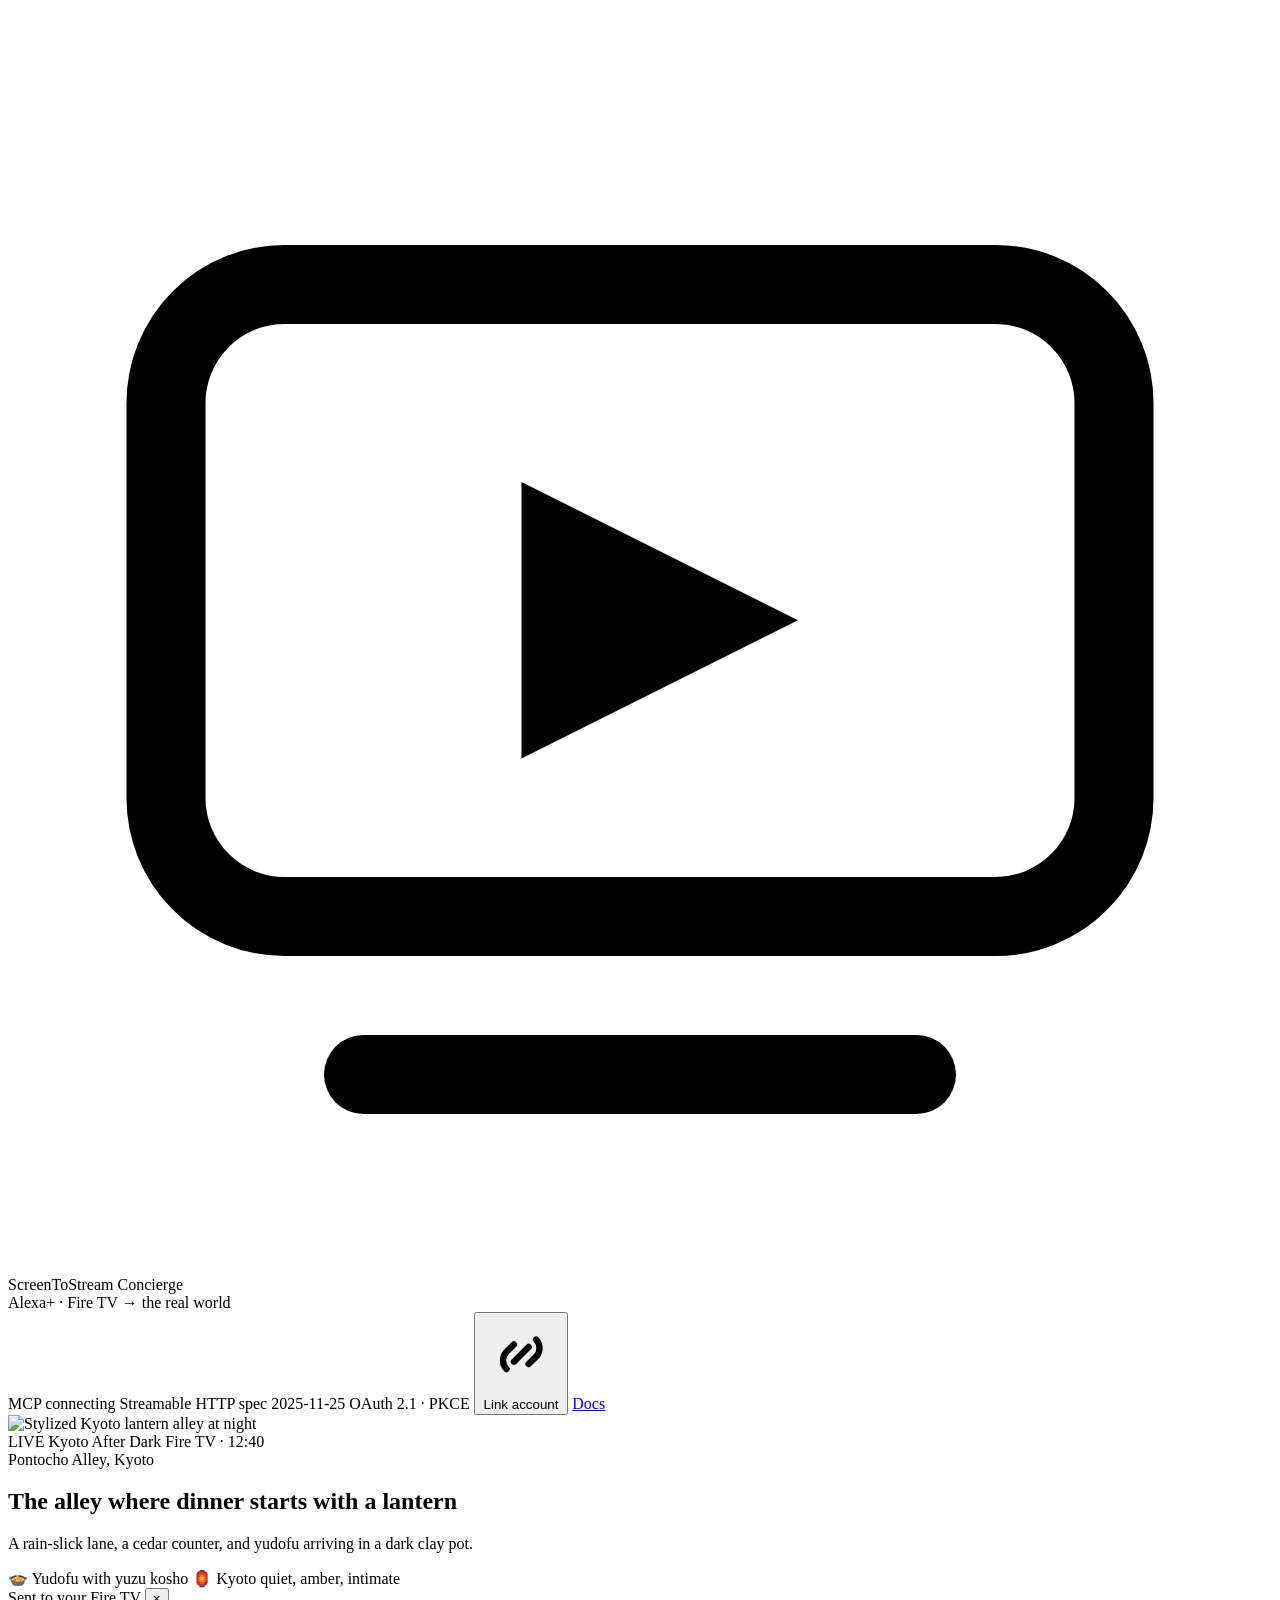
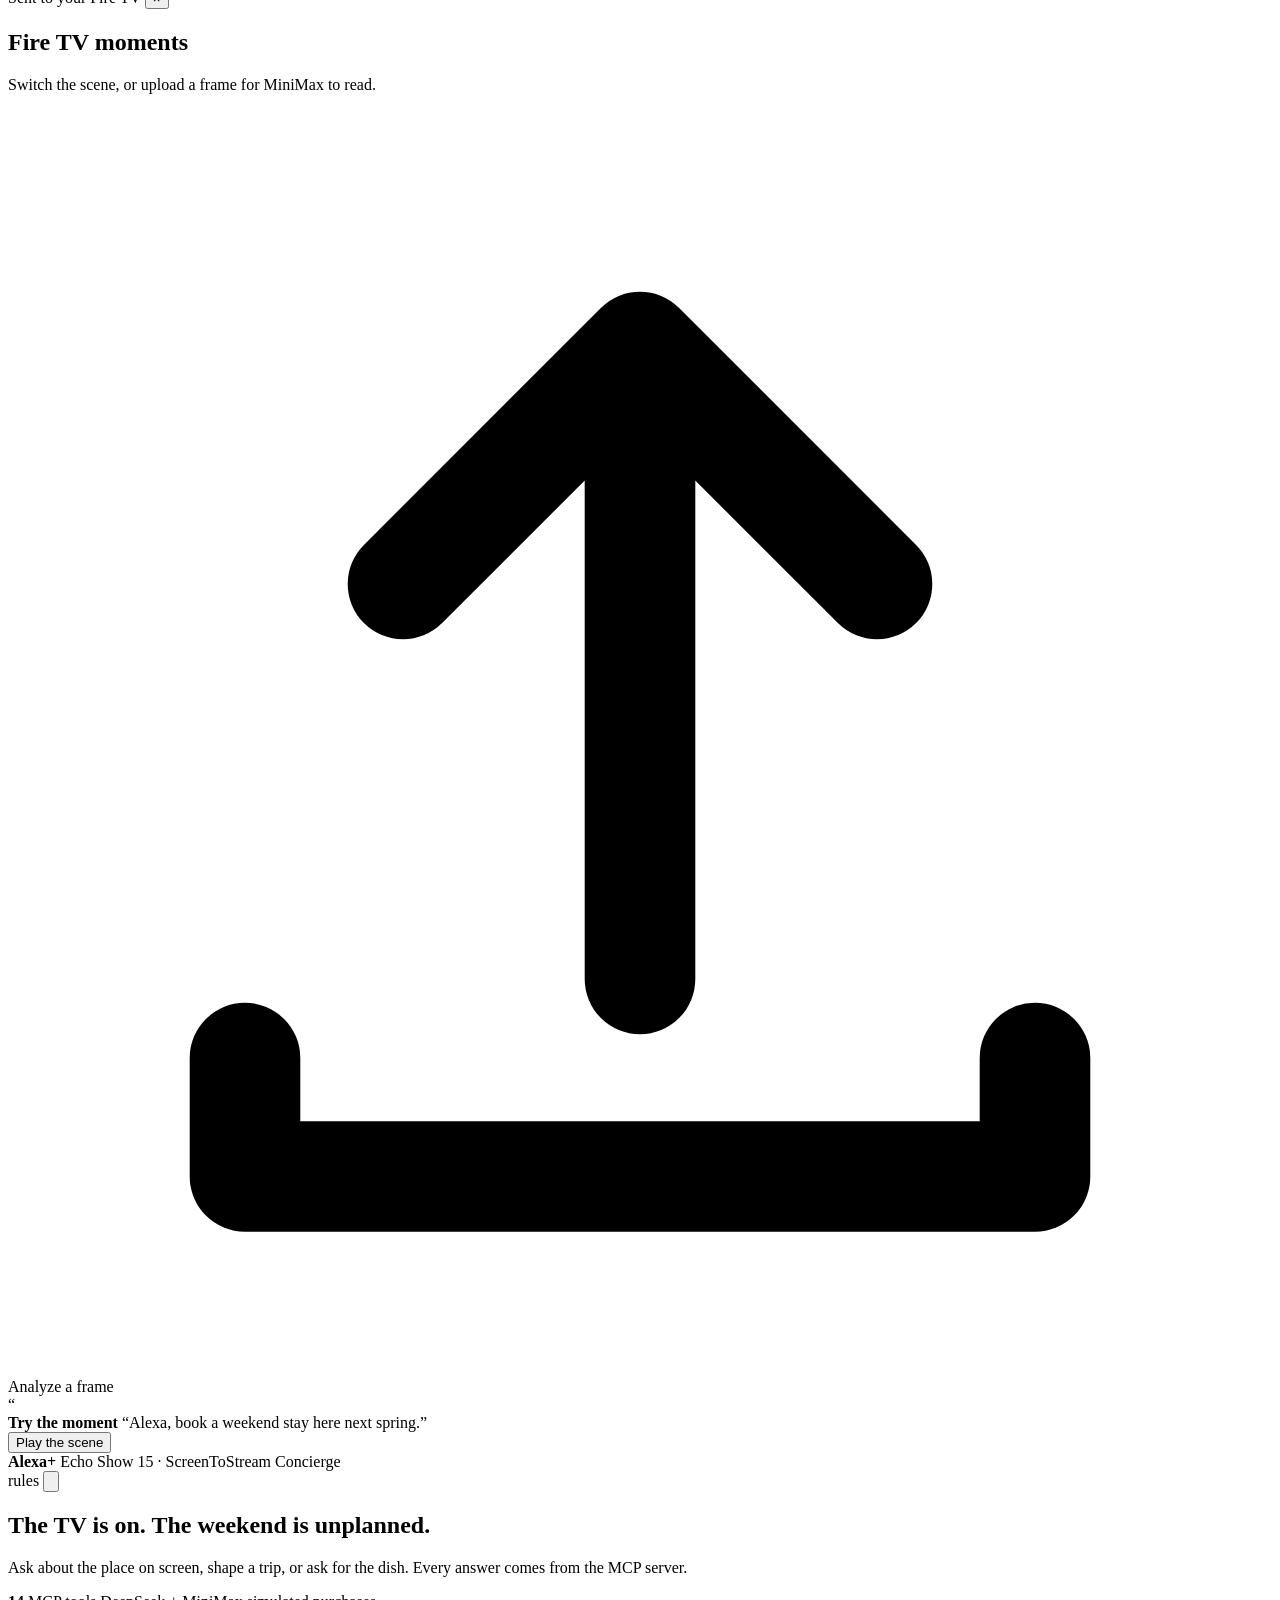
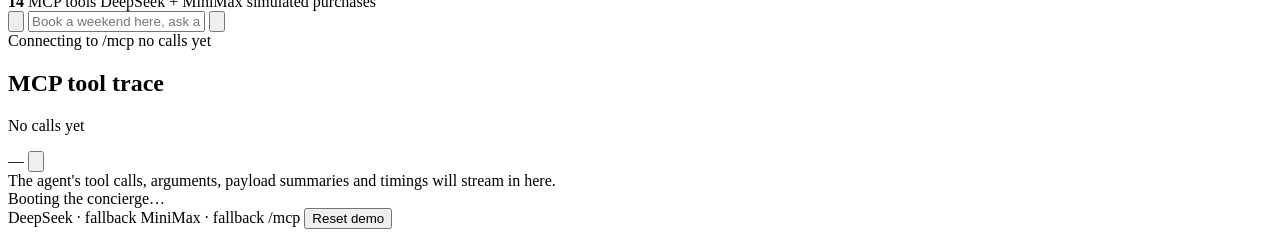
==== app/web/index.html @ b34ddd80 "Initial commit: ScreenToStream Concierge Alexa+ MCP server" ====
<!doctype html>
<html lang="en">
<head>
  <meta charset="utf-8" />
  <meta name="viewport" content="width=device-width, initial-scale=1" />
  <meta name="description" content="ScreenToStream Concierge — an Alexa+ MCP server that turns a Fire TV viewing moment into a bookable trip." />
  <meta name="theme-color" content="#070b12" />
  <title>ScreenToStream Concierge · Alexa+ MCP</title>
  <link rel="icon" href="/favicon.svg" type="image/svg+xml" />
  <link rel="stylesheet" href="/static/styles.css" />
</head>
<body>
  <div class="ambient ambient-a" aria-hidden="true"></div>
  <div class="ambient ambient-b" aria-hidden="true"></div>

  <div class="app">
    <header class="topbar">
      <div class="brand">
        <div class="brand-mark" aria-hidden="true">
          <svg viewBox="0 0 32 32" role="img">
            <rect x="4" y="7" width="24" height="16" rx="3" fill="none" stroke="currentColor" stroke-width="2"/>
            <path d="M13 12l7 3.5-7 3.5z" fill="currentColor"/>
            <path d="M9 27h14" stroke="currentColor" stroke-width="2" stroke-linecap="round"/>
          </svg>
        </div>
        <div class="brand-text">
          <div class="brand-name">ScreenToStream <span>Concierge</span></div>
          <div class="brand-kicker">Alexa+ · Fire TV → the real world</div>
        </div>
      </div>

      <div class="topbar-meta" aria-label="Protocol status">
        <span class="chip chip-live" id="mcpChip"><i class="dot"></i><span>MCP connecting</span></span>
        <span class="chip" title="MCP transport">Streamable HTTP</span>
        <span class="chip" title="MCP specification negotiated by the server">spec 2025-11-25</span>
        <span class="chip" title="OAuth 2.1 authorization code with PKCE S256">OAuth 2.1 · PKCE</span>
        <button class="chip chip-button" id="linkBtn" title="Run the real OAuth consent + token flow">
          <svg viewBox="0 0 16 16" aria-hidden="true"><path d="M6.5 9.5l3-3M5 11a2.5 2.5 0 010-3.5l1.5-1.5M11 5a2.5 2.5 0 010 3.5L9.5 10" fill="none" stroke="currentColor" stroke-width="1.3" stroke-linecap="round"/></svg>
          <span id="linkLabel">Link account</span>
        </button>
        <a class="chip chip-button chip-ghost" href="/docs/alexa-plus" target="_blank" rel="noopener">Docs</a>
      </div>
    </header>

    <main class="layout">
      <section class="tv-column" aria-label="Fire TV viewing moment">
        <div class="tv-shell">
          <div class="tv-bezel">
            <div class="tv-screen" id="tvScreen">
              <img id="sceneArt" class="scene-art" src="/static/assets/kyoto.svg" alt="Stylized Kyoto lantern alley at night" />
              <div class="tv-scrim" aria-hidden="true"></div>
              <div class="tv-noise" aria-hidden="true"></div>

              <div class="tv-topline">
                <span class="live-pill"><i class="dot"></i> LIVE</span>
                <span class="tv-show" id="tvShow">Kyoto After Dark</span>
                <span class="tv-time" id="tvTime">Fire TV · 12:40</span>
              </div>

              <div class="tv-caption">
                <div class="tiny-label" id="tvSceneLabel">Pontocho Alley, Kyoto</div>
                <h1 id="tvSceneTitle">The alley where dinner starts with a lantern</h1>
                <p id="tvSceneSummary">A rain-slick lane, a cedar counter, and yudofu arriving in a dark clay pot.</p>
                <div class="tv-tags">
                  <span id="tvDish">🍲 Yudofu with yuzu kosho</span>
                  <span id="tvDest">🏮 Kyoto</span>
                  <span id="tvMood">quiet, amber, intimate</span>
                </div>
              </div>

              <div class="tv-overlay" id="tvOverlay" aria-live="polite">
                <div class="overlay-head">
                  <span class="overlay-kicker" id="overlayKicker">Sent to your Fire TV</span>
                  <button class="overlay-close" id="overlayClose" aria-label="Dismiss TV card">×</button>
                </div>
                <div id="overlayContent"></div>
              </div>

              <div class="tv-progress" aria-hidden="true"><span id="tvProgress"></span></div>
              <div class="tv-glow" aria-hidden="true"></div>
            </div>
          </div>
          <div class="tv-stand" aria-hidden="true"><span></span></div>
        </div>

        <div class="scene-strip">
          <div class="strip-head">
            <div>
              <h2>Fire TV moments</h2>
              <p>Switch the scene, or upload a frame for MiniMax to read.</p>
            </div>
            <label class="upload-btn" title="Upload a screenshot to exercise the vision path">
              <svg viewBox="0 0 16 16" aria-hidden="true"><path d="M8 11V3m0 0L5 6m3-3l3 3M3 12v1.5h10V12" fill="none" stroke="currentColor" stroke-width="1.4" stroke-linecap="round" stroke-linejoin="round"/></svg>
              Analyze a frame
              <input type="file" id="frameInput" accept="image/jpeg,image/png,image/webp" hidden />
            </label>
          </div>
          <div class="scene-thumbs" id="sceneThumbs" role="listbox" aria-label="Viewing moments"></div>
        </div>

        <div class="prompt-ribbon">
          <div class="prompt-ribbon-icon" aria-hidden="true">“</div>
          <div class="prompt-ribbon-copy">
            <strong>Try the moment</strong>
            <span id="ribbonText">“Alexa, book a weekend stay here next spring.”</span>
          </div>
          <button class="btn btn-amber btn-sm" id="playDemoBtn">Play the scene</button>
        </div>
      </section>

      <section class="concierge-column" aria-label="Alexa+ concierge">
        <div class="echo">
          <div class="echo-head">
            <div class="echo-orb" aria-hidden="true"><i></i><i></i><i></i></div>
            <div class="echo-title">
              <strong>Alexa+</strong>
              <span>Echo Show 15 · ScreenToStream Concierge</span>
            </div>
            <div class="echo-actions">
              <span class="agent-badge" id="agentBadge" title="Agent used for the last turn">rules</span>
              <button class="icon-btn" id="muteBtn" aria-label="Mute spoken replies" title="Mute spoken replies">
                <svg viewBox="0 0 20 20" aria-hidden="true"><path d="M4 8v4h3l5 4V4L7 8H4z" fill="none" stroke="currentColor" stroke-width="1.5" stroke-linejoin="round"/><path d="M15 7.5a3.2 3.2 0 010 5M17 5.5a6 6 0 010 9" fill="none" stroke="currentColor" stroke-width="1.5" stroke-linecap="round"/></svg>
              </button>
            </div>
          </div>

          <div class="chat" id="chat" aria-live="polite">
            <div class="chat-empty" id="chatEmpty">
              <div class="empty-orb" aria-hidden="true"></div>
              <h2>The TV is on. The weekend is unplanned.</h2>
              <p>Ask about the place on screen, shape a trip, or ask for the dish. Every answer comes from the MCP server.</p>
              <div class="prompt-chips" id="promptChips"></div>
              <div class="empty-foot">
                <span><b id="toolCount">14</b> MCP tools</span>
                <span>DeepSeek + MiniMax</span>
                <span>simulated purchases</span>
              </div>
            </div>
          </div>

          <div class="composer">
            <button class="mic-btn" id="micBtn" aria-label="Speak to the concierge" title="Speak to the concierge">
              <svg viewBox="0 0 20 20" aria-hidden="true"><rect x="7" y="2.5" width="6" height="10" rx="3" fill="none" stroke="currentColor" stroke-width="1.5"/><path d="M4.5 9.5a5.5 5.5 0 0011 0M10 15v3M7.5 18h5" fill="none" stroke="currentColor" stroke-width="1.5" stroke-linecap="round"/></svg>
            </button>
            <input id="chatInput" type="text" autocomplete="off" maxlength="1200" placeholder="Book a weekend here, ask about the dish…" aria-label="Message the concierge" />
            <button class="send-btn" id="sendBtn" aria-label="Send message">
              <svg viewBox="0 0 20 20" aria-hidden="true"><path d="M3 10l14-6-4.5 13-3-5.5L3 10z" fill="none" stroke="currentColor" stroke-width="1.6" stroke-linejoin="round"/></svg>
            </button>
          </div>

          <div class="composer-meta">
            <span class="status-line" id="statusLine"><i class="dot"></i> Connecting to /mcp</span>
            <span class="latency" id="latencyLine">no calls yet</span>
          </div>
        </div>

        <div class="trace-panel" id="tracePanel">
          <div class="trace-head">
            <div>
              <h2>MCP tool trace</h2>
              <p id="traceSummary">No calls yet</p>
            </div>
            <div class="trace-tools">
              <span class="latency-chip" id="maxLatency">—</span>
              <button class="icon-btn small" id="traceToggle" aria-label="Collapse tool trace" aria-expanded="true">
                <svg viewBox="0 0 16 16" aria-hidden="true"><path d="M4 6l4 4 4-4" fill="none" stroke="currentColor" stroke-width="1.4" stroke-linecap="round" stroke-linejoin="round"/></svg>
              </button>
            </div>
          </div>
          <div class="trace-list" id="traceList">
            <div class="trace-empty">The agent's tool calls, arguments, payload summaries and timings will stream in here.</div>
          </div>
        </div>
      </section>
    </main>

    <footer class="footer">
      <div class="footer-left">
        <span class="status-dot" id="footerDot"></span>
        <span id="footerStatus">Booting the concierge…</span>
      </div>
      <div class="footer-right">
        <span id="providerDeepseek">DeepSeek · fallback</span>
        <span id="providerMinimax">MiniMax · fallback</span>
        <span id="footerEndpoint">/mcp</span>
        <button class="text-btn" id="resetBtn">Reset demo</button>
      </div>
    </footer>
  </div>

  <div class="toast-stack" id="toasts" aria-live="polite"></div>

  <div class="analyzing" id="analyzing" hidden>
    <div class="analyzing-card">
      <div class="scan-frame"><span></span></div>
      <strong>MiniMax is reading the frame</strong>
      <p>Finding the place, the dish, and the moment worth booking.</p>
    </div>
  </div>

  <script src="/static/app.js" defer></script>
</body>
</html>
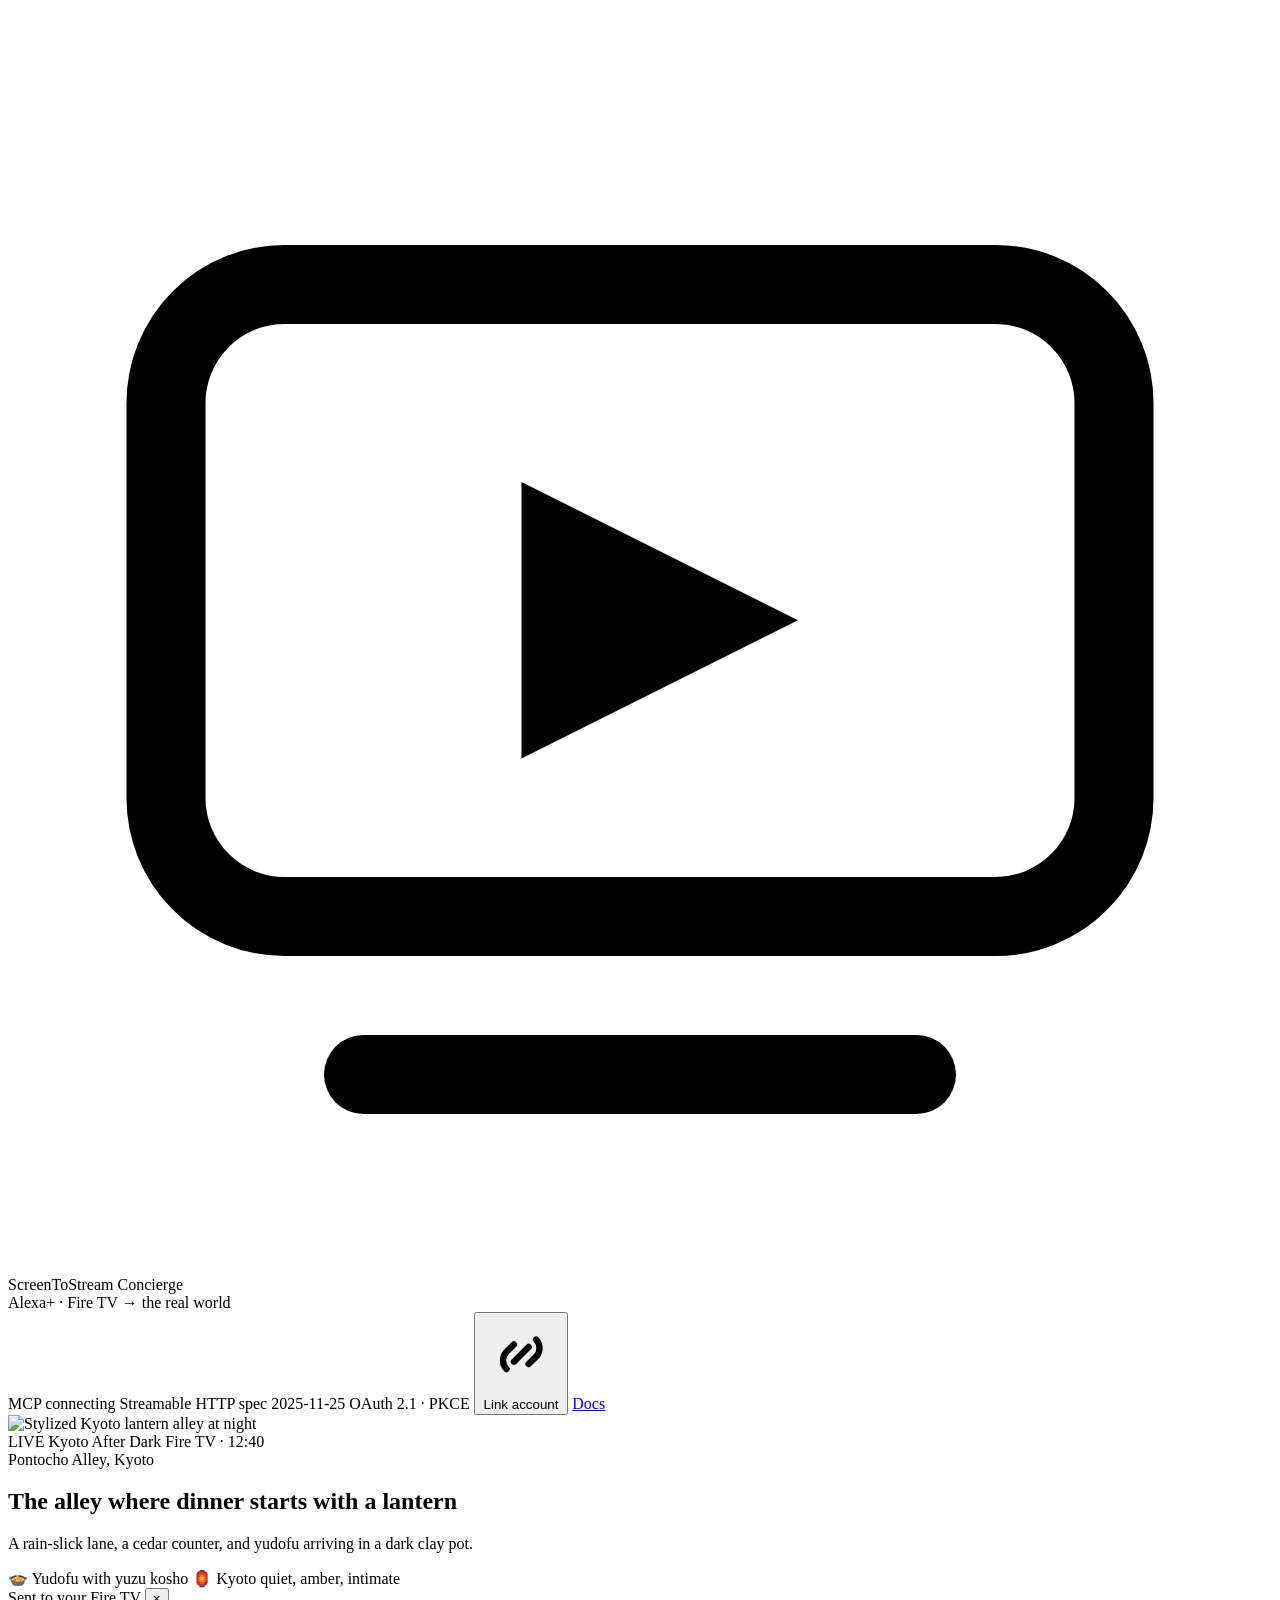
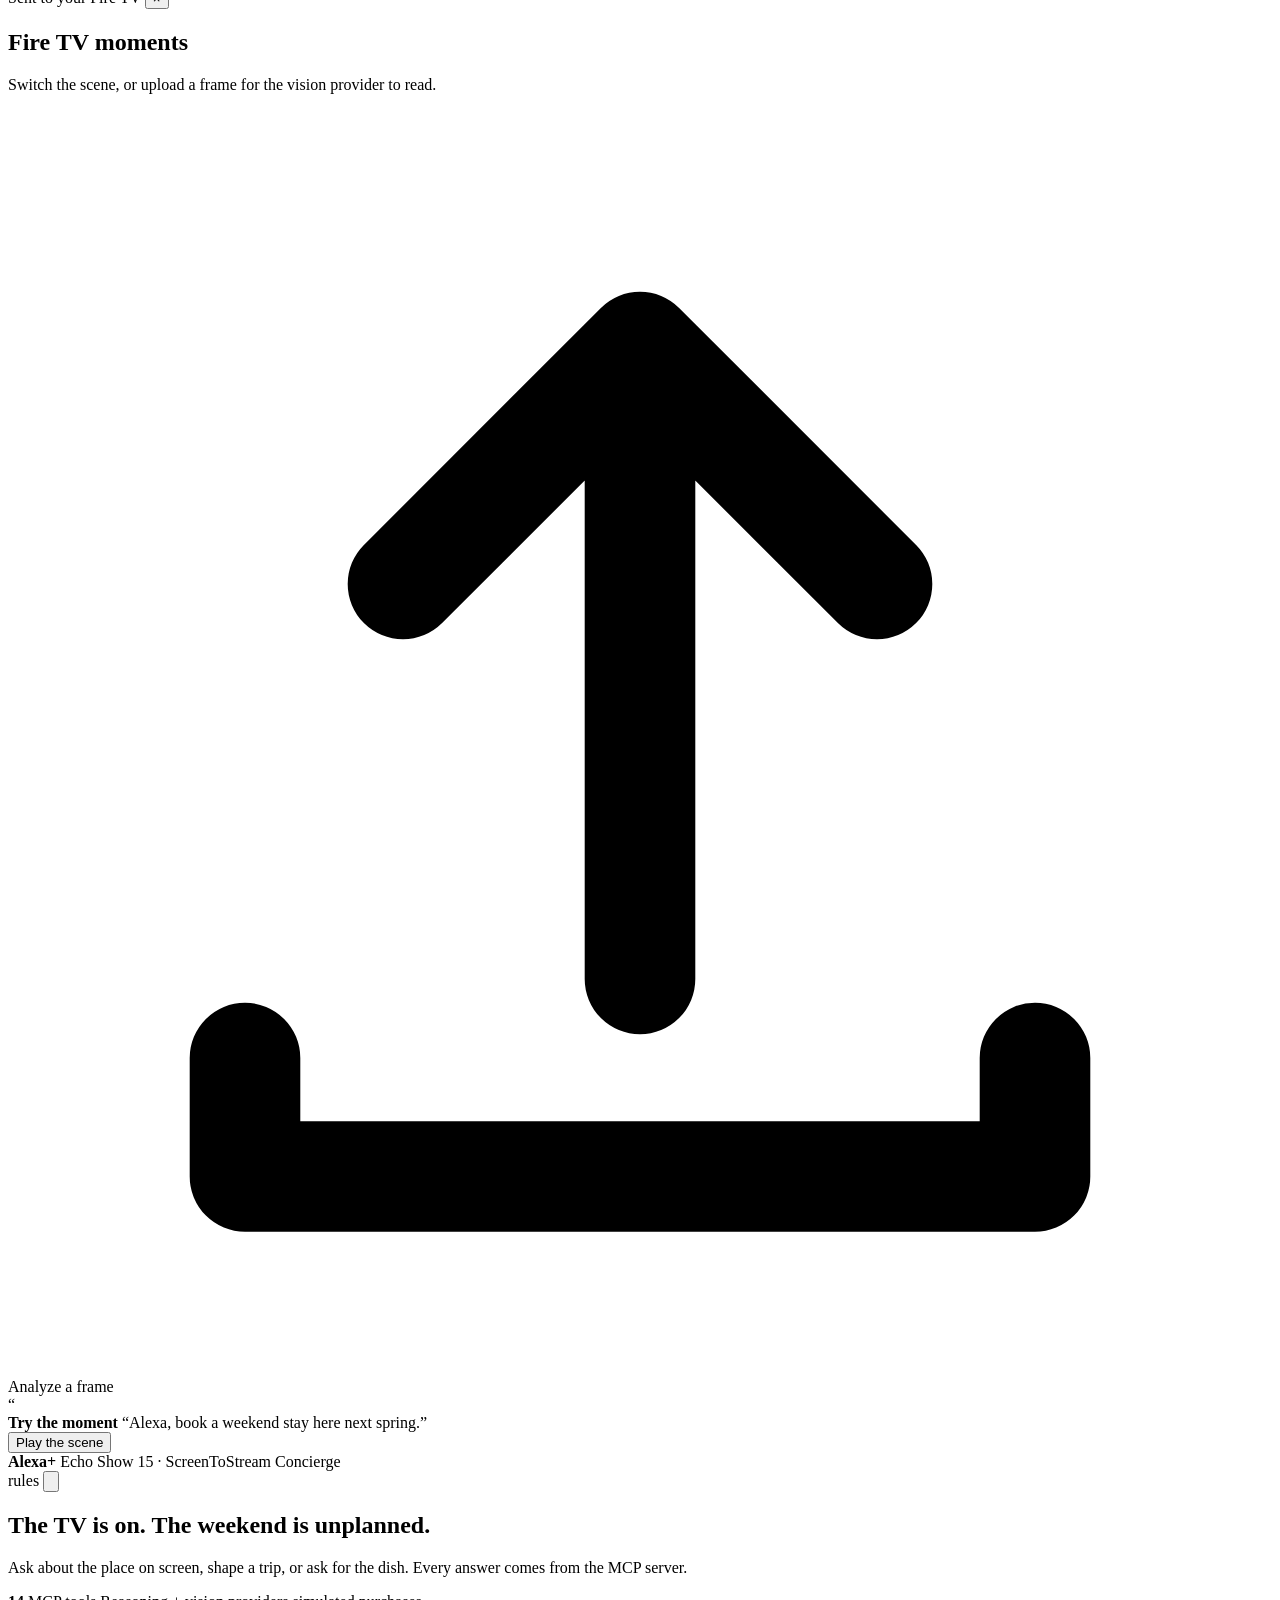
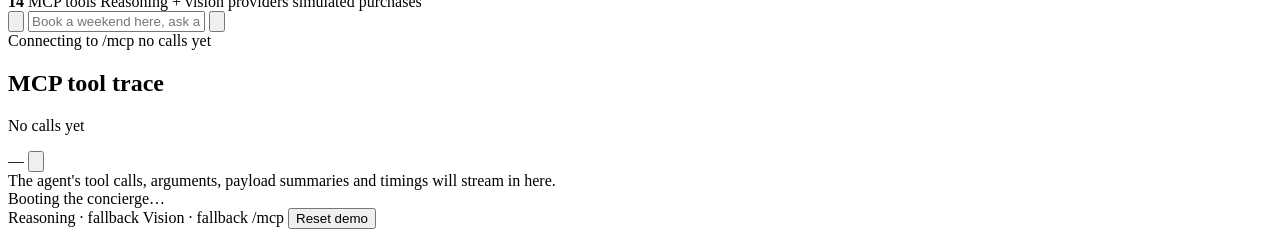
==== commit 9f5f7069: "feat: finalize Bedrock-first agentic submission Add the Bedrock Converse tool-loop documentation and" ====
--- a/app/web/index.html
+++ b/app/web/index.html
@@ -87,7 +87,7 @@
           <div class="strip-head">
             <div>
               <h2>Fire TV moments</h2>
-              <p>Switch the scene, or upload a frame for MiniMax to read.</p>
+              <p>Switch the scene, or upload a frame for the vision provider to read.</p>
             </div>
             <label class="upload-btn" title="Upload a screenshot to exercise the vision path">
               <svg viewBox="0 0 16 16" aria-hidden="true"><path d="M8 11V3m0 0L5 6m3-3l3 3M3 12v1.5h10V12" fill="none" stroke="currentColor" stroke-width="1.4" stroke-linecap="round" stroke-linejoin="round"/></svg>
@@ -132,7 +132,7 @@
               <div class="prompt-chips" id="promptChips"></div>
               <div class="empty-foot">
                 <span><b id="toolCount">14</b> MCP tools</span>
-                <span>DeepSeek + MiniMax</span>
+                <span>Reasoning + vision providers</span>
                 <span>simulated purchases</span>
               </div>
             </div>
@@ -180,8 +180,8 @@
         <span id="footerStatus">Booting the concierge…</span>
       </div>
       <div class="footer-right">
-        <span id="providerDeepseek">DeepSeek · fallback</span>
-        <span id="providerMinimax">MiniMax · fallback</span>
+        <span id="providerReasoning">Reasoning · fallback</span>
+        <span id="providerVision">Vision · fallback</span>
         <span id="footerEndpoint">/mcp</span>
         <button class="text-btn" id="resetBtn">Reset demo</button>
       </div>
@@ -193,7 +193,7 @@
   <div class="analyzing" id="analyzing" hidden>
     <div class="analyzing-card">
       <div class="scan-frame"><span></span></div>
-      <strong>MiniMax is reading the frame</strong>
+      <strong>The vision provider is reading the frame</strong>
       <p>Finding the place, the dish, and the moment worth booking.</p>
     </div>
   </div>
